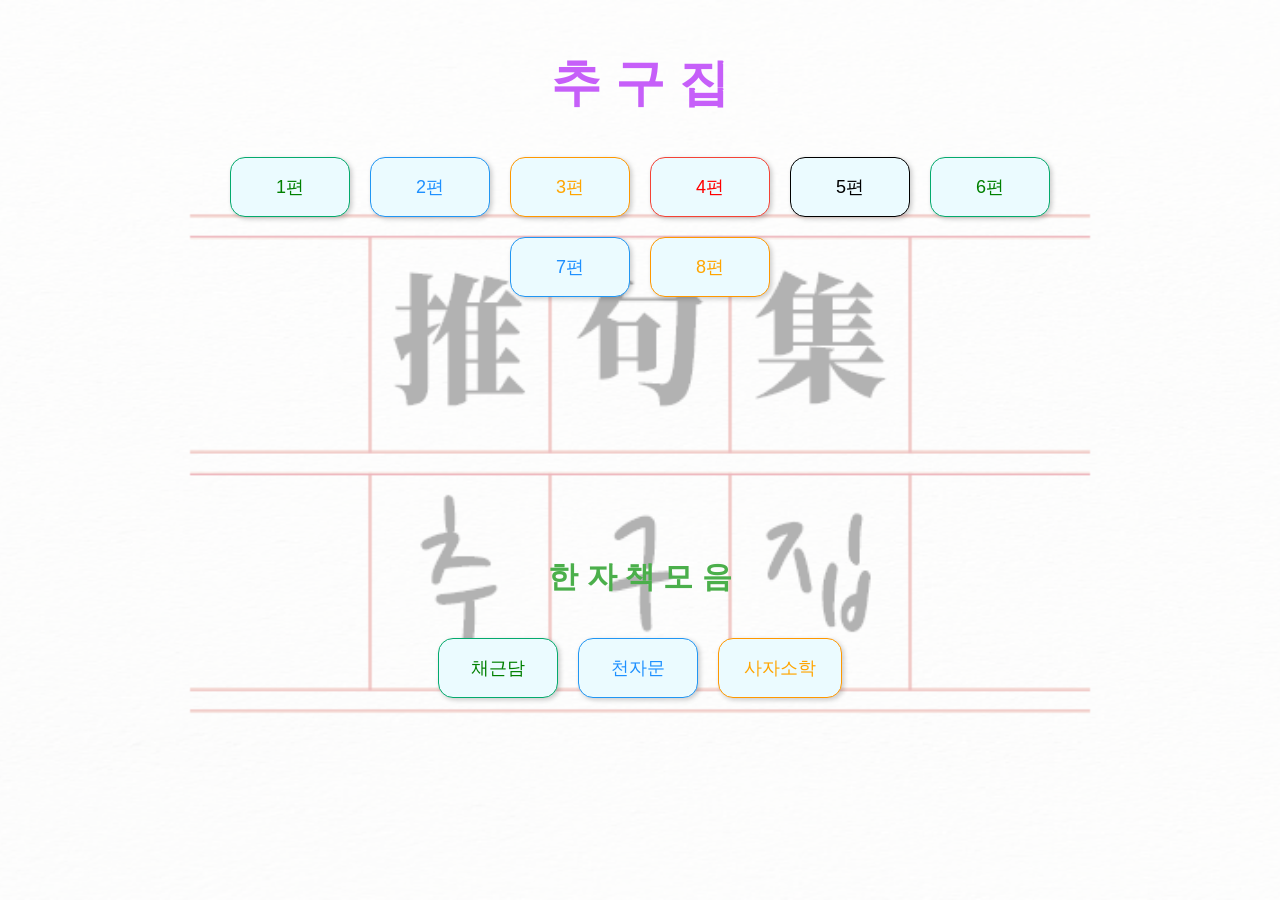
==== index.html @ 3b03c199 "추구집 웹사이트 제목 수정" ====
<!DOCTYPE html>
<html lang="ko">
<head>
    <meta charset="UTF-8">
    <meta name="viewport" content="width=device-width, initial-scale=1.0">
    <meta name="description" content="옛날 시인들이 쓴 유명한 시 가운데서 학생들이 본받을 만한 좋은 구절만을 뽑아놓은 작자 미상의 한자교재">
    <!-- Google tag (gtag.js) -->
    <script async src="https://www.googletagmanager.com/gtag/js?id=G-24K3BL5ZW8"></script>
    <script>
        window.dataLayer = window.dataLayer || [];
        function gtag(){dataLayer.push(arguments);}
        gtag('js', new Date());

        gtag('config', 'G-24K3BL5ZW8');
    </script>
    <title>추구집 목차 - 각 구절이 5언 절구로 이루어진 한자교재(원문ㆍ전문ㆍ해설ㆍ뜻풀이)</title>
    <style>
        /* 기본 스타일 */
        body {
            margin: 0;
            padding: 0;
            font-family: 'Malgun Gothic', 'Apple SD Gothic Neo', sans-serif;
            /* background-image 속성은 body에서 제거합니다. */
            /* background-size, background-position, background-attachment도 body에서 제거하고 가상 요소에 적용합니다. */
            min-height: 100vh;
            display: flex;
            flex-direction: column;
            align-items: center;
            overflow-x: hidden;
            position: relative; /* 가상 요소의 위치 기준을 body로 설정 */
            z-index: 1; /* body 내용이 가상 요소 위에 오도록 설정 */
        }

        body::before {
            content: ''; /* 가상 요소는 content 속성이 필수입니다. */
            position: absolute; /* body에 대해 절대 위치로 설정 */
            top: 0;
            left: 0;
            width: 100%;
            height: 100%;
            background-image: url('index.png');
            background-size: cover;
            background-position: center;
            background-attachment: fixed;
            opacity: 0.3; /* 여기서 투명도를 조절합니다. 0 (완전 투명) ~ 1 (완전 불투명) */
            z-index: -1; /* body 내용보다 뒤에 오도록 설정 */
        }

        h1 {
            font-size: 50px;
            margin-top: 50px;
            margin-bottom: 30px; /* 제목 아래 여백 조절 */
            color: #C65FF9; /* 제목 색상 조정 */
            text-align: center; /* 제목 중앙 정렬 */
            width: 100%; /* 너비를 100%로 설정하여 중앙 정렬이 잘 적용되도록 */
        }

        h2 {
            font-size: 30px;
            margin-top: 200px;
            margin-bottom: 30px; /* 제목 아래 여백 조절 */
            color: #4BAF4B	; /* 제목 색상 조정 */
            text-align: center; /* 제목 중앙 정렬 */
            width: 100%; /* 너비를 100%로 설정하여 중앙 정렬이 잘 적용되도록 */
        }

        a {
            text-decoration-line: none;
            color: #C12DFF; /* 링크 기본 색상 유지 */
        }

        /* 버튼 컨테이너 - 버튼들을 그룹화하고 정렬하기 위해 사용 */
        .button-container {
            display: flex;
            flex-wrap: wrap; /* 버튼들이 화면 크기에 맞춰 자동으로 다음 줄로 넘어가도록 */
            justify-content: center; /* 버튼들을 가운데 정렬 */
            align-items: center;
            width: 90%; /* 컨테이너 너비 제한하여 너무 넓게 퍼지지 않도록 */
            max-width: 900px; /* 최대 너비 설정 */
            margin-bottom: 50px; /* 컨테이너 아래 여백 */
        }

        /* 버튼 기본 스타일 */
        .btn {
            border: 1px solid; /* 경계선 유지 */
            background-color: #EBFBFF;
            color: black;
            padding: 15px 25px; /* 패딩 조정 */
            font-size: 18px; /* 기본 글자 크기 조정 */
            cursor: pointer;
            border-radius: 15px;
            margin: 10px; /* 버튼 간 간격 조정 */
            min-width: 120px; /* 버튼 최소 너비 설정 (텍스트가 짧아도 일관된 크기 유지) */
            text-align: center; /* 버튼 텍스트 중앙 정렬 */
            box-shadow: 2px 2px 5px rgba(0, 0, 0, 0.2); /* 은은한 그림자 추가 */
            transition: all 0.3s ease; /* 호버 효과를 위한 부드러운 전환 */
            display: flex; /* flex를 사용하여 a 태그 내부의 텍스트도 중앙 정렬 */
            justify-content: center;
            align-items: center;
            height: 60px; /* 버튼 높이 고정 */
        }

        .btn:hover {
            opacity: 0.8; /* 호버 시 약간 투명하게 */
            transform: translateY(-2px); /* 살짝 위로 뜨는 효과 */
            box-shadow: 4px 4px 10px rgba(0, 0, 0, 0.3); /* 그림자 진하게 */
        }

        /* 각 버튼 색상 */
        .success { border-color: #04AA6D; color: green; }
        .success:hover { background-color: #04AA6D; color: white; }

        .info { border-color: #2196F3; color: dodgerblue; }
        .info:hover { background: #2196F3; color: white; }

        .warning { border-color: #ff9800; color: orange; }
        .warning:hover { background: #ff9800; color: white; }

        .danger { border-color: #f44336; color: red; }
        .danger:hover { background: #f44336; color: white; }

        .default { border-color: black; color: black; }
        .default:hover { background: #e7e7e7; color: black; } /* 호버 시 글자색을 black으로 명시 */

        /* 미디어 쿼리 */

        /* 노트북 & 태블릿 가로 (해상도 1024px ~ 1279px)*/
        @media all and (min-width: 1024px) and (max-width: 1279px) {
            h1 {
                font-size: 45px;
                margin-top: 40px;
                margin-bottom: 25px;
            }
            .btn {
                font-size: 17px;
                padding: 12px 20px;
                height: 55px;
                min-width: 110px;
            }
        }

        /* 태블릿 가로 & 세로 (해상도 768px ~ 1023px)*/
        @media all and (min-width: 768px) and (max-width: 1023px) {
            h1 {
                font-size: 40px;
                margin-top: 35px;
                margin-bottom: 20px;
            }
            .btn {
                font-size: 16px;
                padding: 10px 18px;
                height: 50px;
                min-width: 100px;
                margin: 8px;
            }
            .button-container {
                width: 95%; /* 태블릿에서 컨테이너 너비 확장 */
            }
        }

        /* 모바일 가로 (해상도 480px ~ 767px)*/
        @media all and (min-width: 480px) and (max-width: 767px) {
            h1 {
                font-size: 35px;
                margin-top: 30px;
                margin-bottom: 15px;
            }
            .btn {
                font-size: 15px;
                padding: 8px 15px;
                height: 45px;
                min-width: 90px;
                margin: 7px;
            }
            .button-container {
                width: 95%;
            }
        }

        /* 모바일 세로 (해상도 ~ 479px)*/
        @media all and (max-width: 479px) {
            h1 {
                font-size: 30px;
                margin-top: 25px;
                margin-bottom: 10px;
            }
            .btn {
                font-size: 14px;
                padding: 6px 12px;
                height: 40px;
                min-width: 80px;
                margin: 5px;
                border-radius: 10px; /* 작은 화면에 더 잘 어울리도록 */
            }
            .button-container {
                width: 100%; /* 가장 작은 화면에서는 컨테이너 너비 100% */
                padding: 0 5px; /* 좌우 여백 추가 */
            }
        }
    </style>
</head>
<body>
    <h1>추 구 집</h1>

    <div class="button-container">
        <a href="contents-1.html"><button class="btn success">1편</button></a>
        <a href="contents-2.html"><button class="btn info">2편</button></a>
        <a href="contents-3.html"><button class="btn warning">3편</button></a>
        <a href="contents-4.html"><button class="btn danger">4편</button></a>
        <a href="contents-5.html"><button class="btn default">5편</button></a>
        <a href="contents-6.html"><button class="btn success">6편</button></a>
        <a href="contents-7.html"><button class="btn info">7편</button></a>
        <a href="contents-8.html"><button class="btn warning">8편</button></a>
    </div>

     <h2>한 자 책 모 음</h2>

    <div class="button-container">
        <a href="https://jiminchido.github.io/cheageundam"><button class="btn success">채근담</button></a>
        <a href="https://jiminchido.github.io/cheonjamoon/"><button class="btn info">천자문</button></a>
        <a href="https://jiminchido.github.io/sajasohak"><button class="btn warning">사자소학</button></a>
    </div>
</body>
</html>
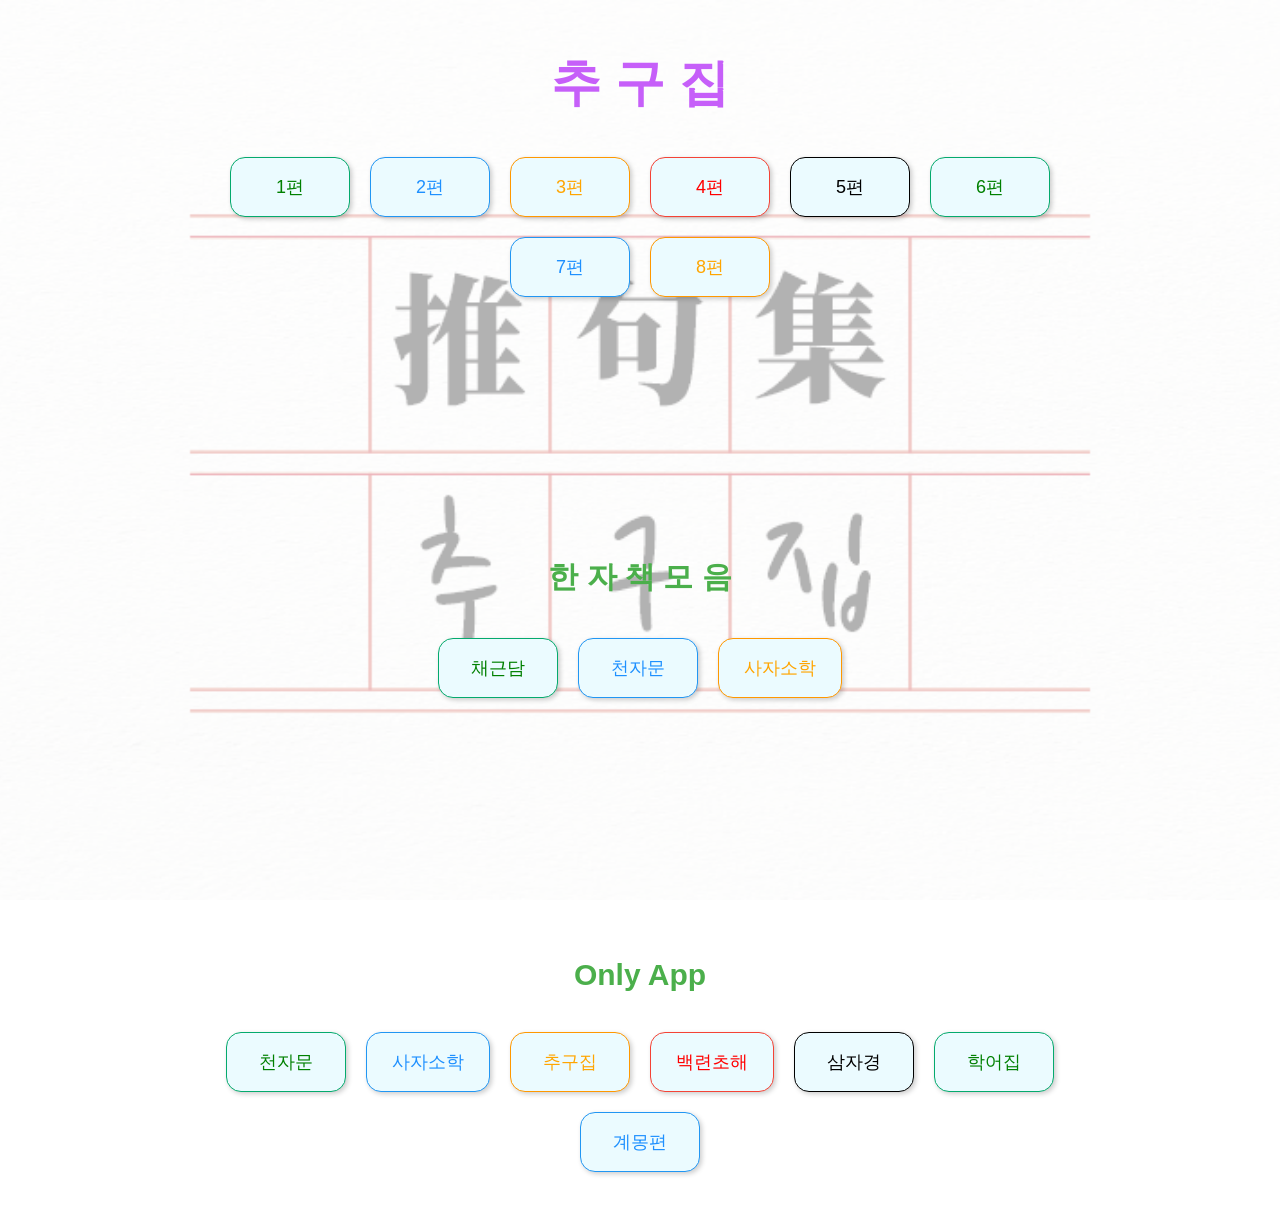
==== commit 20f237c2: "추구집 웹사이트 목차에 앱전용 홈페이지 업데이트" ====
--- a/index.html
+++ b/index.html
@@ -217,8 +217,21 @@
 
     <div class="button-container">
         <a href="https://jiminchido.github.io/cheageundam"><button class="btn success">채근담</button></a>
-        <a href="https://jiminchido.github.io/cheonjamoon/"><button class="btn info">천자문</button></a>
+        <a href="https://jiminchido.github.io/cheonjamoon"><button class="btn info">천자문</button></a>
         <a href="https://jiminchido.github.io/sajasohak"><button class="btn warning">사자소학</button></a>
     </div>
+
+     <h2>Only App</h2>
+
+    <div class="button-container">
+        <a href="https://m.onestore.co.kr/v2/ko-kr/app/0000769389"><button class="btn success">천자문</button></a>
+        <a href="https://m.onestore.co.kr/v2/ko-kr/app/0000769390"><button class="btn info">사자소학</button></a>
+        <a href="https://m.onestore.co.kr/v2/ko-kr/app/0000769224"><button class="btn warning">추구집</button></a>
+        <a href="https://m.onestore.co.kr/v2/ko-kr/app/0000769226"><button class="btn danger">백련초해</button></a>
+        <a href="https://m.onestore.co.kr/v2/ko-kr/app/0000769221"><button class="btn default">삼자경</button></a>
+        <a href="https://m.onestore.co.kr/v2/ko-kr/app/0000769220"><button class="btn success">학어집</button></a>
+        <a href="https://m.onestore.co.kr/v2/ko-kr/app/0000769391"><button class="btn info">계몽편</button></a>
+    </div>
+    
 </body>
 </html>
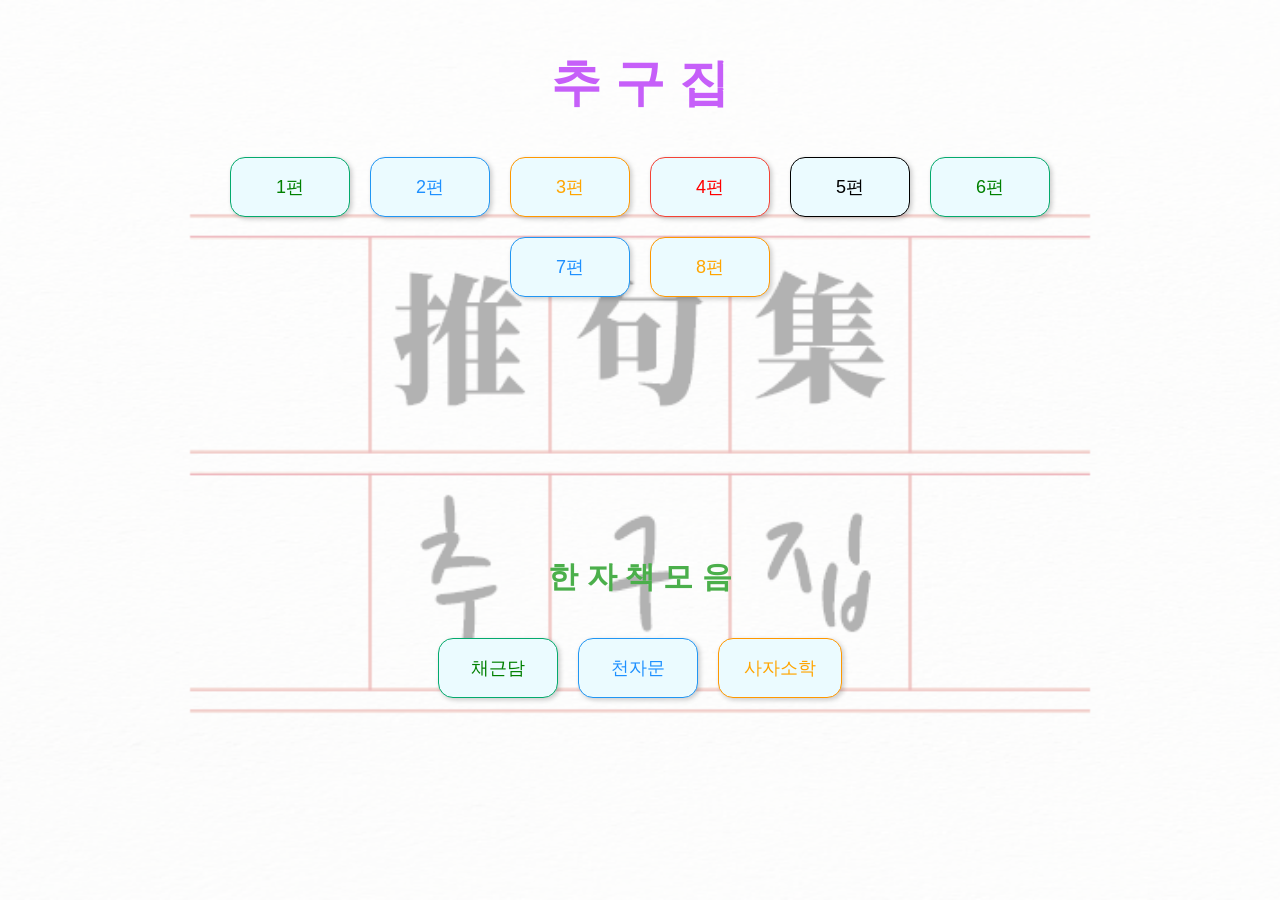
==== commit f10ed78e: "추구집 웹사이트 업데이트" ====
--- a/index.html
+++ b/index.html
@@ -221,17 +221,5 @@
         <a href="https://jiminchido.github.io/sajasohak"><button class="btn warning">사자소학</button></a>
     </div>
 
-     <h2>Only App</h2>
-
-    <div class="button-container">
-        <a href="https://m.onestore.co.kr/v2/ko-kr/app/0000769389"><button class="btn success">천자문</button></a>
-        <a href="https://m.onestore.co.kr/v2/ko-kr/app/0000769390"><button class="btn info">사자소학</button></a>
-        <a href="https://m.onestore.co.kr/v2/ko-kr/app/0000769224"><button class="btn warning">추구집</button></a>
-        <a href="https://m.onestore.co.kr/v2/ko-kr/app/0000769226"><button class="btn danger">백련초해</button></a>
-        <a href="https://m.onestore.co.kr/v2/ko-kr/app/0000769221"><button class="btn default">삼자경</button></a>
-        <a href="https://m.onestore.co.kr/v2/ko-kr/app/0000769220"><button class="btn success">학어집</button></a>
-        <a href="https://m.onestore.co.kr/v2/ko-kr/app/0000769391"><button class="btn info">계몽편</button></a>
-    </div>
-    
 </body>
 </html>
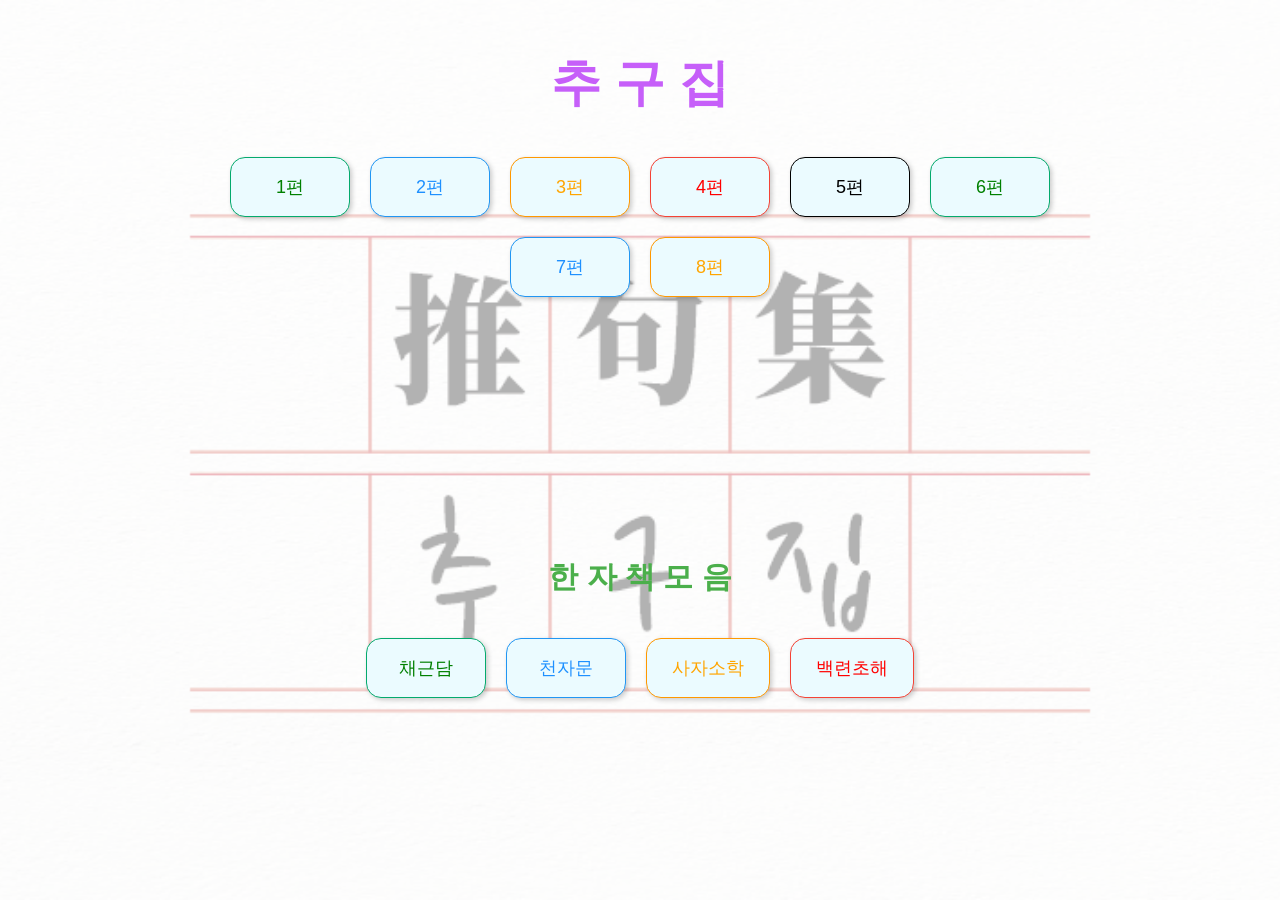
==== commit 41e4d085: "추구집 업데이트 인덱스 파일 업데이트" ====
--- a/index.html
+++ b/index.html
@@ -219,6 +219,7 @@
         <a href="https://jiminchido.github.io/cheageundam"><button class="btn success">채근담</button></a>
         <a href="https://jiminchido.github.io/cheonjamoon"><button class="btn info">천자문</button></a>
         <a href="https://jiminchido.github.io/sajasohak"><button class="btn warning">사자소학</button></a>
+        <a href="https://jiminchido.github.io/baekryeonchohae"><button class="btn danger">백련초해</button></a>
     </div>
 
 </body>
